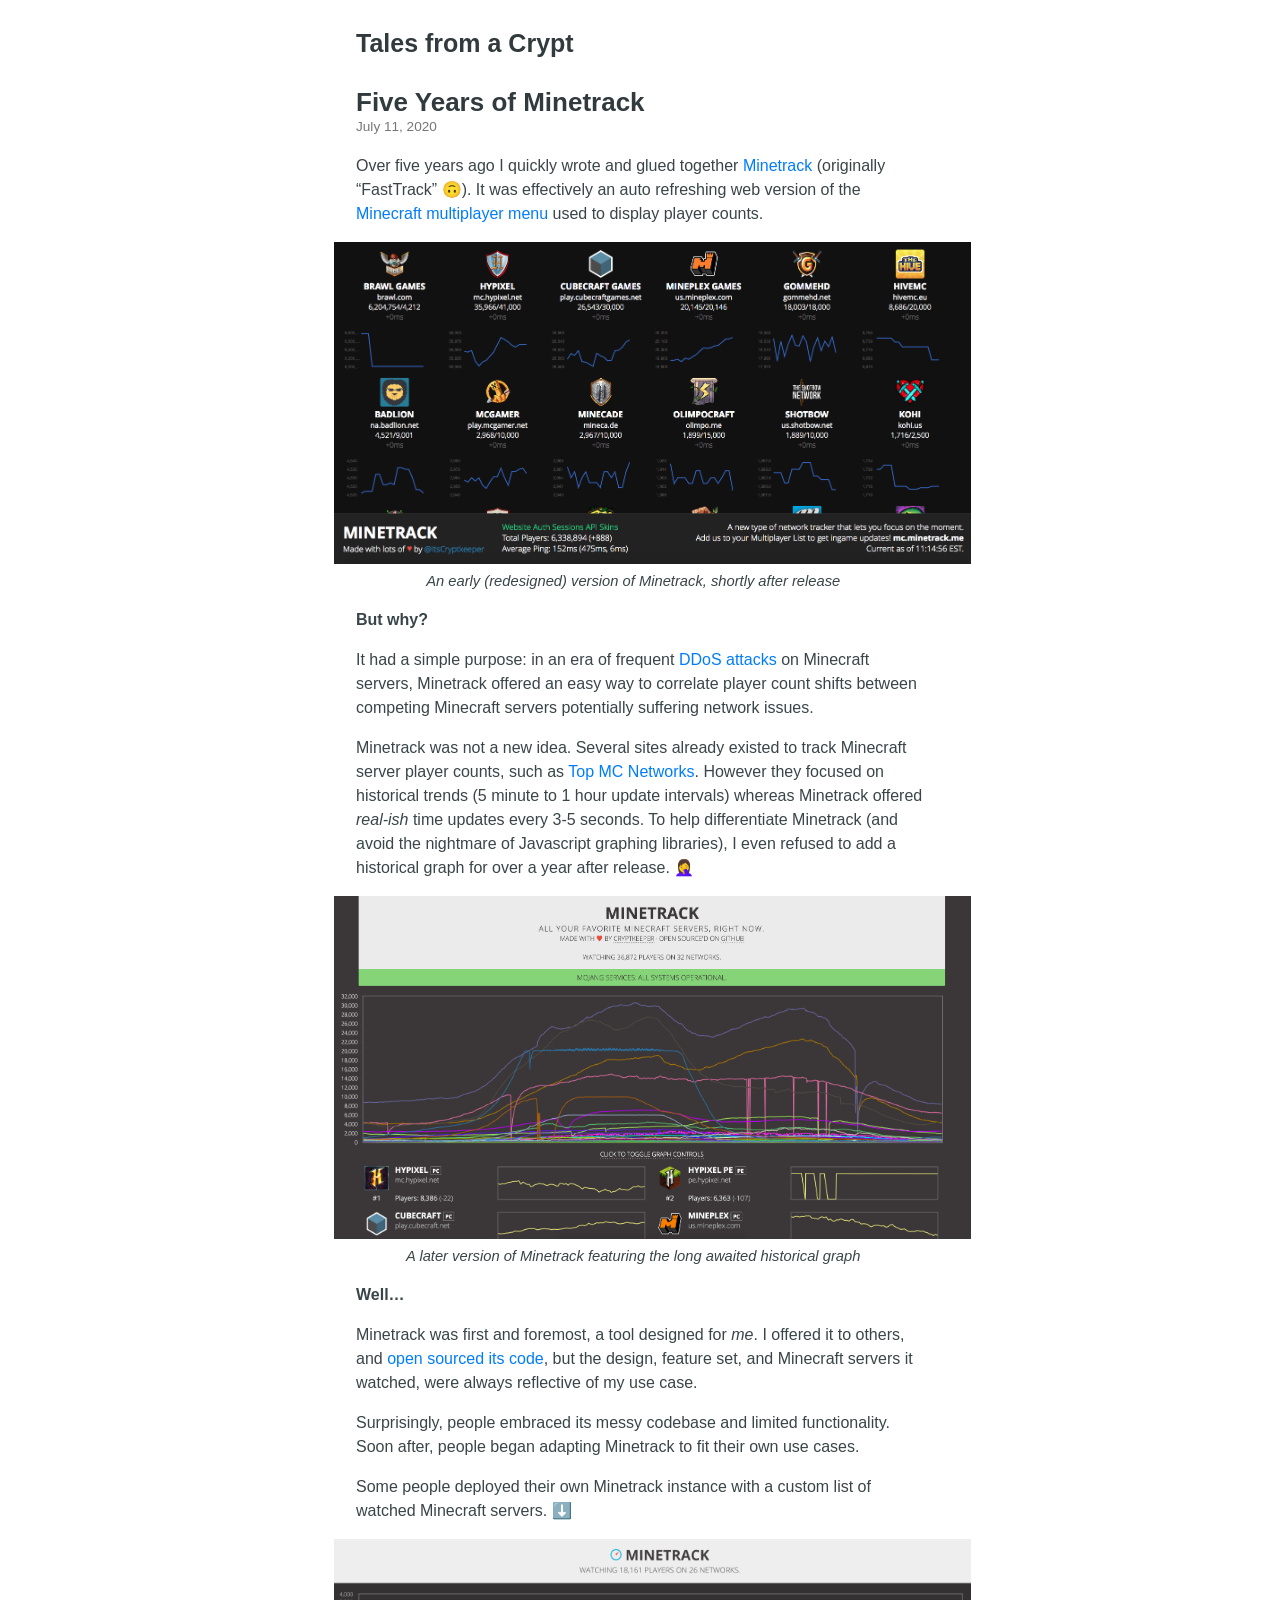
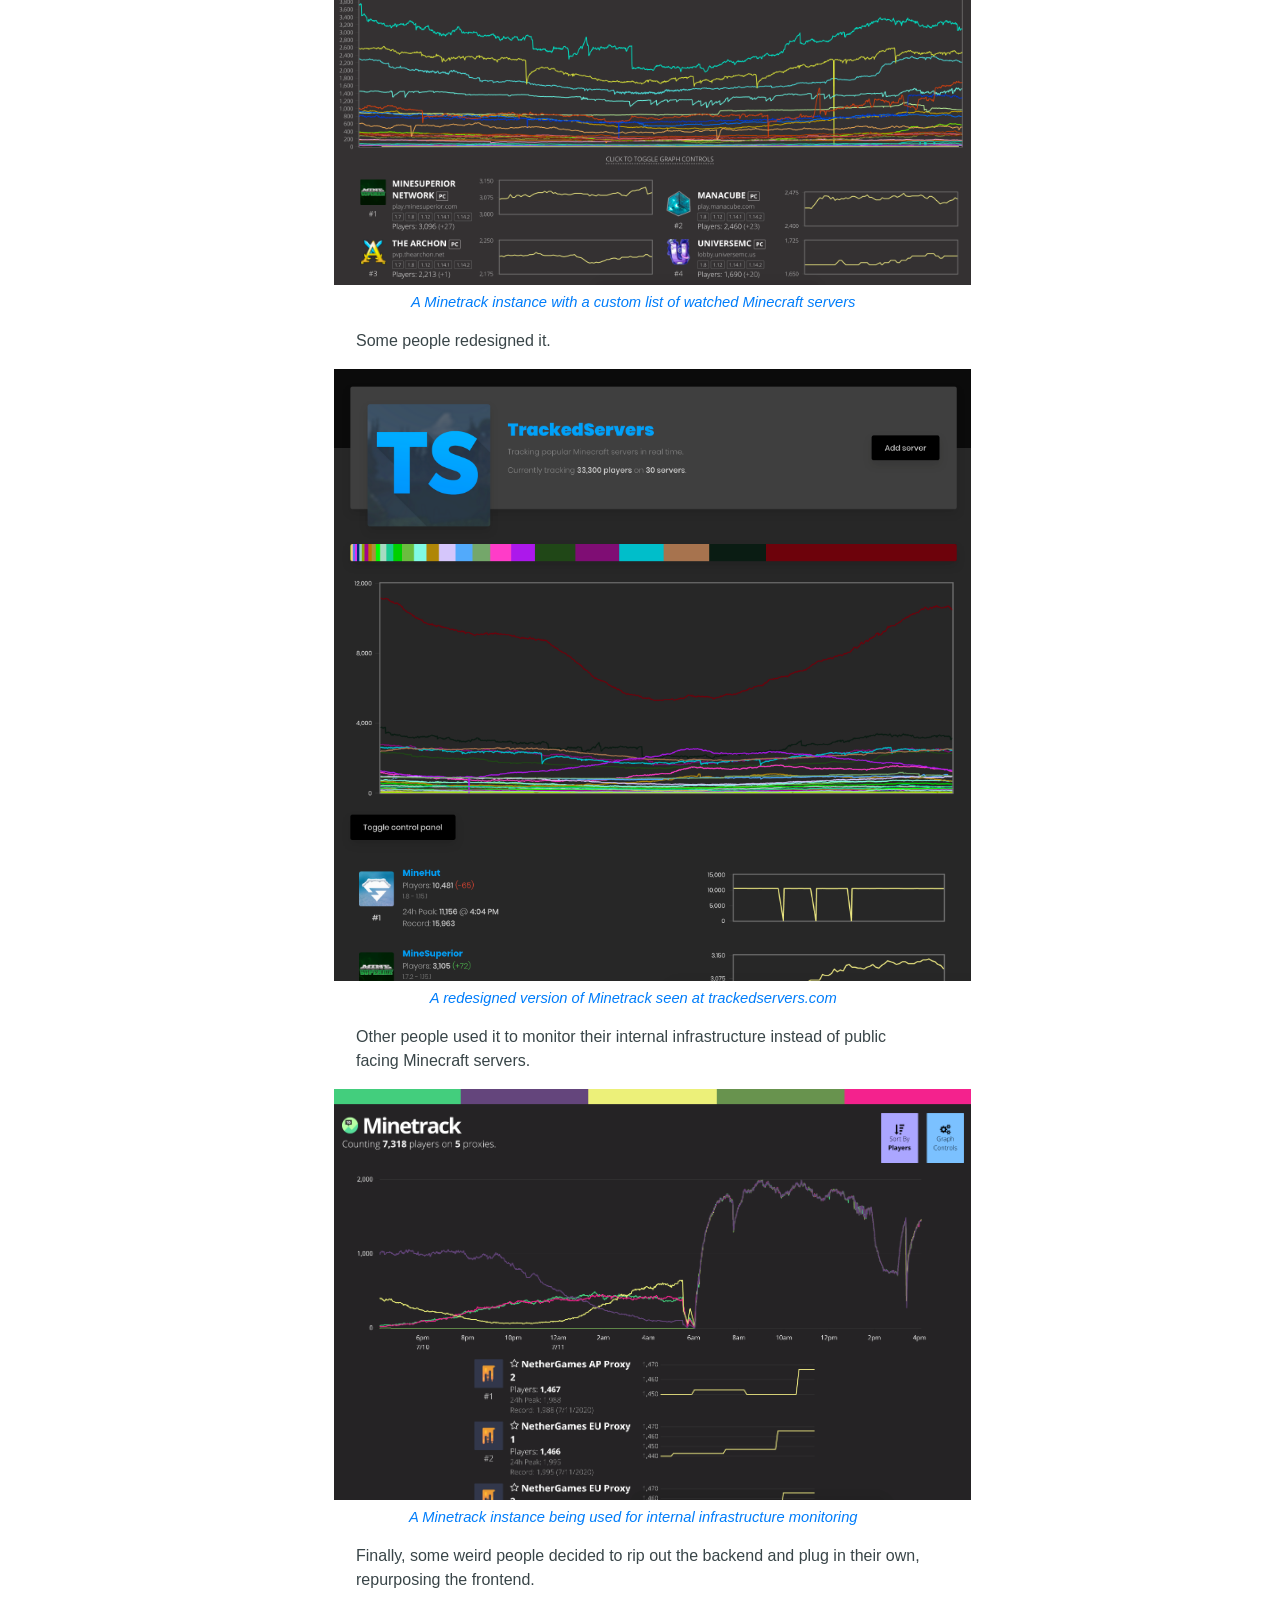
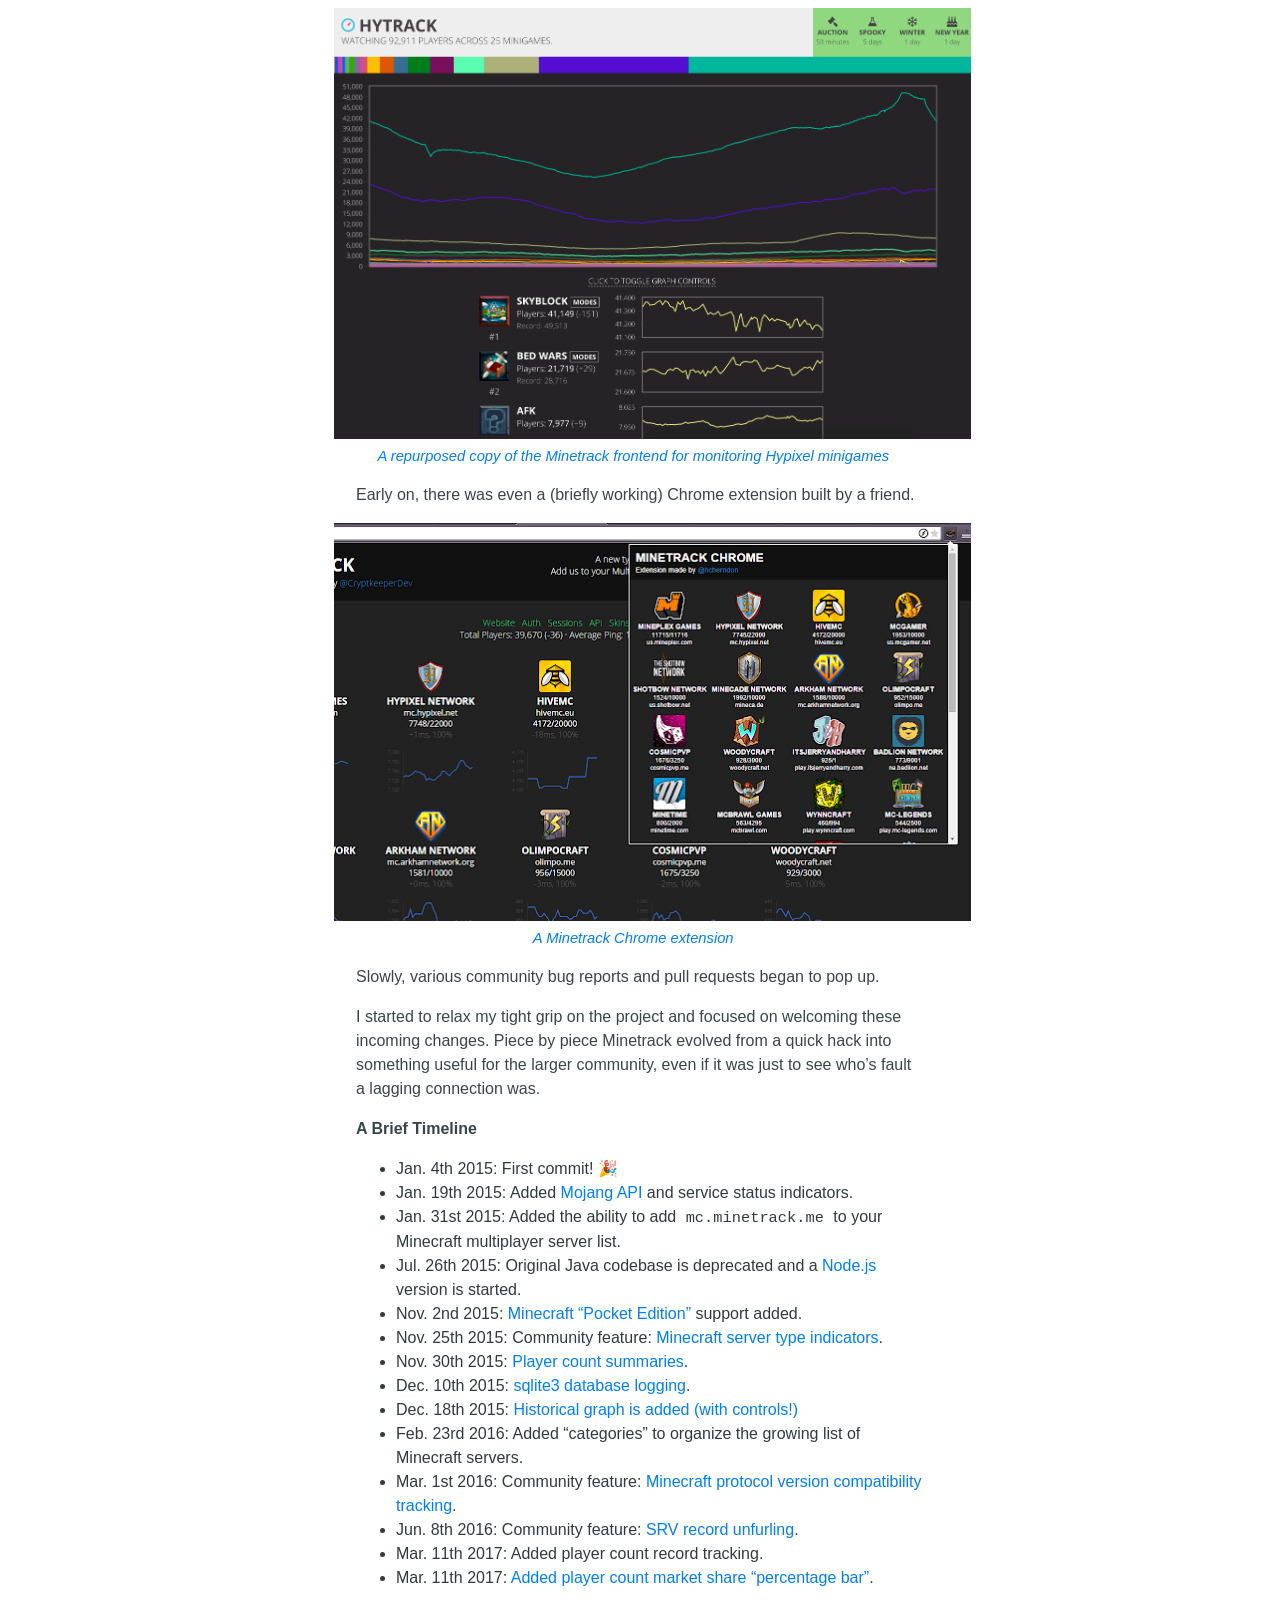
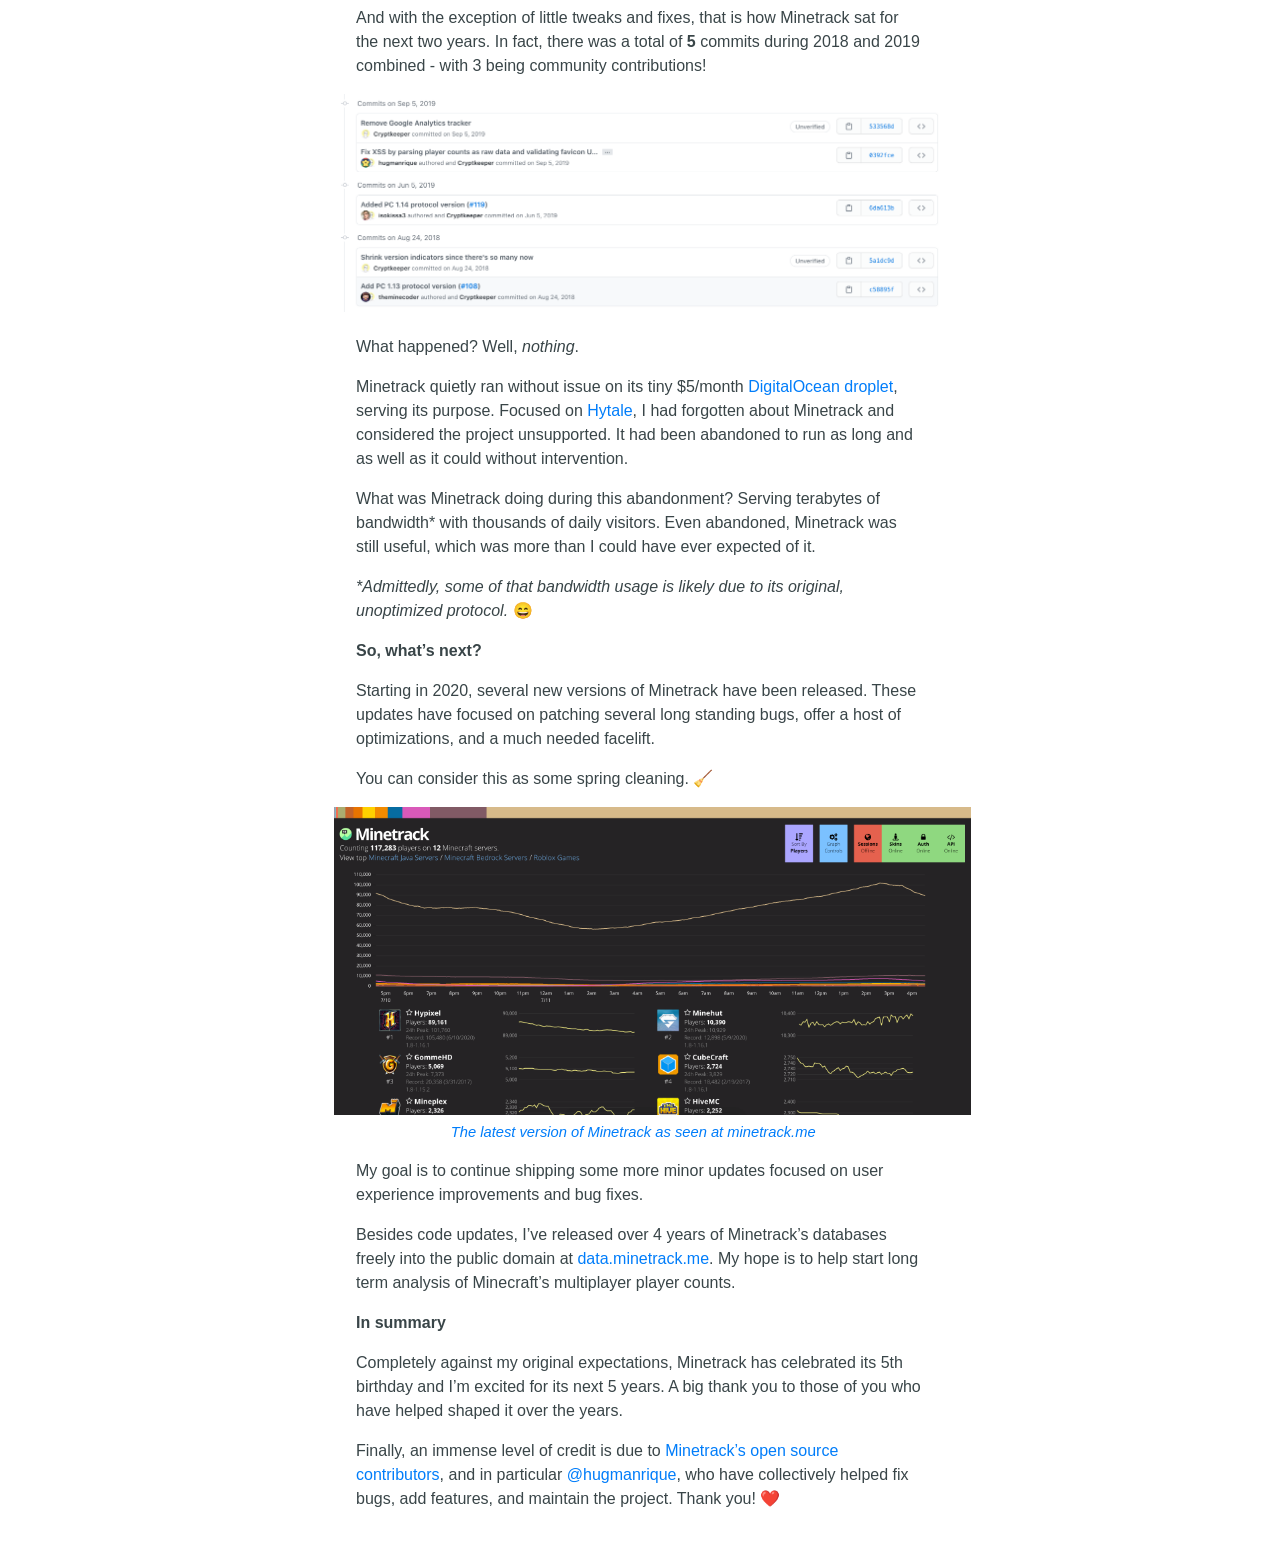
==== posts/five-years-of-minetrack/index.html @ 10f6840f "Five Years of Minetrack" ====
<!DOCTYPE html>
<html><head>
    <meta charset="utf-8">
    <meta name="viewport" content="width=device-width, initial-scale=1.0">
    
    <link rel="shortcut icon" href="https://blog.nklow.com/favicon.ico">
    
    <link rel="stylesheet" href="/css/style.min.css">

    <title>Five Years of Minetrack</title>
</head>
<body><header id="banner">
    <h2><a href="https://blog.nklow.com">Tales from a Crypt</a></h2>
    <nav>
        <ul>
            
        </ul>
    </nav>
</header>
<main id="content">
<article>
    <header id="post-header">
        <h1>Five Years of Minetrack</h1><time>July 11, 2020</time></header><p>Over five years ago I quickly wrote and glued together <a href="https://minetrack.me">Minetrack</a> (originally &ldquo;FastTrack&rdquo; 🙃). It was effectively an auto refreshing web version of the <a href="https://minecraft.gamepedia.com/Tutorials/Menu_screen#Multiplayer">Minecraft multiplayer menu</a> used to display player counts.</p>
<figure>
    <img src="/Minetrack_images/early_version.png"/> <figcaption>
            <p>An early (redesigned) version of Minetrack, shortly after release</p>
        </figcaption>
</figure>

<p><strong>But why?</strong></p>
<p>It had a simple purpose: in an era of frequent <a href="https://www.cloudflare.com/learning/ddos/what-is-a-ddos-attack/">DDoS attacks</a> on Minecraft servers, Minetrack offered an easy way to correlate player count shifts between competing Minecraft servers potentially suffering network issues.</p>
<p>Minetrack was not a new idea. Several sites already existed to track Minecraft server player counts, such as <a href="https://web.archive.org/web/20130718164208/http://www.topmcnetworks.com/">Top MC Networks</a>. However they focused on historical trends (5 minute to 1 hour update intervals) whereas Minetrack offered <em>real-ish</em> time updates every 3-5 seconds. To help differentiate Minetrack (and avoid the nightmare of Javascript graphing libraries), I even refused to add a historical graph for over a year after release. 🤦‍♀️</p>
<figure>
    <img src="/Minetrack_images/later_version.png"/> <figcaption>
            <p>A later version of Minetrack featuring the long awaited historical graph</p>
        </figcaption>
</figure>

<p><strong>Well&hellip;</strong></p>
<p>Minetrack was first and foremost, a tool designed for <em>me</em>. I offered it to others, and <a href="https://github.com/Cryptkeeper/Minetrack">open sourced its code</a>, but the design, feature set, and Minecraft servers it watched, were always reflective of my use case.</p>
<p>Surprisingly, people embraced its messy codebase and limited functionality. Soon after, people began adapting Minetrack to fit their own use cases.</p>
<p>Some people deployed their own Minetrack instance with a custom list of watched Minecraft servers. ⬇️</p>
<figure>
    <img src="/Minetrack_images/minetrackdotbreakingmcdotnet.png"/> <figcaption>
            <p>
                    <a href="https://minetrack.breakingmc.net">A Minetrack instance with a custom list of watched Minecraft servers</a></p>
        </figcaption>
</figure>

<p>Some people redesigned it.</p>
<figure>
    <img src="/Minetrack_images/trackedserversdotcom.png"/> <figcaption>
            <p>
                    <a href="https://trackedservers.com">A redesigned version of Minetrack seen at trackedservers.com</a></p>
        </figcaption>
</figure>

<p>Other people used it to monitor their internal infrastructure instead of public facing Minecraft servers.</p>
<figure>
    <img src="/Minetrack_images/statsdotnethergamesdotorg.png"/> <figcaption>
            <p>
                    <a href="https://stats.nethergames.org">A Minetrack instance being used for internal infrastructure monitoring</a></p>
        </figcaption>
</figure>

<p>Finally, some weird people decided to rip out the backend and plug in their own, repurposing the frontend.</p>
<figure>
    <img src="/Minetrack_images/hytrackdotme.png"/> <figcaption>
            <p>
                    <a href="https://hytrack.me">A repurposed copy of the Minetrack frontend for monitoring Hypixel minigames</a></p>
        </figcaption>
</figure>

<p>Early on, there was even a (briefly working) Chrome extension built by a friend.</p>
<figure>
    <img src="/Minetrack_images/chrome_extension.png"/> <figcaption>
            <p>
                    <a href="https://chrome.google.com/webstore/detail/minetrack-chrome/jliecigdlnddhdjddngpeknemdlgdkli?hl=en-US">A Minetrack Chrome extension</a></p>
        </figcaption>
</figure>

<p>Slowly, various community bug reports and pull requests began to pop up.</p>
<p>I started to relax my tight grip on the project and focused on welcoming these incoming changes. Piece by piece Minetrack evolved from a quick hack into something useful for the larger community, even if it was just to see who&rsquo;s fault a lagging connection was.</p>
<p><strong>A Brief Timeline</strong></p>
<ul>
<li>Jan. 4th 2015: First commit! 🎉</li>
<li>Jan. 19th 2015: Added <a href="https://wiki.vg/Mojang_API">Mojang API</a> and service status indicators.</li>
<li>Jan. 31st 2015: Added the ability to add <code>mc.minetrack.me</code> to your Minecraft multiplayer server list.</li>
<li>Jul. 26th 2015: Original Java codebase is deprecated and a <a href="https://nodejs.org/en/">Node.js</a> version is started.</li>
<li>Nov. 2nd 2015: <a href="https://minecraft.gamepedia.com/Pocket_Edition">Minecraft &ldquo;Pocket Edition&rdquo;</a> support added.</li>
<li>Nov. 25th 2015: Community feature: <a href="https://github.com/Cryptkeeper/Minetrack/commit/671c410a682b574db6f82d9f33b37d3fd5665a87">Minecraft server type indicators</a>.</li>
<li>Nov. 30th 2015: <a href="https://github.com/Cryptkeeper/Minetrack/commit/dd8f5ec10d332aeecda5a614c0f281231a920fd4">Player count summaries</a>.</li>
<li>Dec. 10th 2015: <a href="https://github.com/Cryptkeeper/Minetrack/commit/01f977b16e8892021e6d8cb34f75264bd6827a39">sqlite3 database logging</a>.</li>
<li>Dec. 18th 2015: <a href="https://github.com/Cryptkeeper/Minetrack/commit/8f66475a28ee9ce32844d5621f90353bc18baa61">Historical graph is added (with controls!)</a></li>
<li>Feb. 23rd 2016: Added &ldquo;categories&rdquo; to organize the growing list of Minecraft servers.</li>
<li>Mar. 1st 2016: Community feature: <a href="https://github.com/Cryptkeeper/Minetrack/commit/43c284aa8a36566a43699b73ab3b836b76ffc1fd">Minecraft protocol version compatibility tracking</a>.</li>
<li>Jun. 8th 2016: Community feature: <a href="https://github.com/Cryptkeeper/Minetrack/commit/0034d7fc036867474cf587ec251dbe3327bbe37b">SRV record unfurling</a>.</li>
<li>Mar. 11th 2017: Added player count record tracking.</li>
<li>Mar. 11th 2017: <a href="https://github.com/Cryptkeeper/Minetrack/commit/f722f5295a9264bd64217ee3141f7a5692d1e554">Added player count market share &ldquo;percentage bar&rdquo;</a>.</li>
</ul>
<p>And with the exception of little tweaks and fixes, that is how Minetrack sat for the next two years. In fact, there was a total of <strong>5</strong> commits during 2018 and 2019 combined - with 3 being community contributions!</p>
<p><img src="/Minetrack_images/2018_2019_commits.png" alt="img"></p>
<p>What happened? Well, <em>nothing</em>.</p>
<p>Minetrack quietly ran without issue on its tiny $5/month <a href="https://www.digitalocean.com/products/droplets/">DigitalOcean droplet</a>, serving its purpose. Focused on <a href="https://hytale.com">Hytale</a>, I had forgotten about Minetrack and considered the project unsupported. It had been abandoned to run as long and as well as it could without intervention.</p>
<p>What was Minetrack doing during this abandonment? Serving terabytes of bandwidth* with thousands of daily visitors. Even abandoned, Minetrack was still useful, which was more than I could have ever expected of it.</p>
<p><em>*Admittedly, some of that bandwidth usage is likely due to its original, unoptimized protocol.</em> 😄</p>
<p><strong>So, what&rsquo;s next?</strong></p>
<p>Starting in 2020, several new versions of Minetrack have been released. These updates have focused on patching several long standing bugs, offer a host of optimizations, and a much needed facelift.</p>
<p>You can consider this as some spring cleaning. 🧹</p>
<figure>
    <img src="/Minetrack_images/minetrackdotme.png"/> <figcaption>
            <p>
                    <a href="https://minetrack.me">The latest version of Minetrack as seen at minetrack.me</a></p>
        </figcaption>
</figure>

<p>My goal is to continue shipping some more minor updates focused on user experience improvements and bug fixes.</p>
<p>Besides code updates, I&rsquo;ve released over 4 years of Minetrack&rsquo;s databases freely into the public domain at <a href="https://data.minetrack.me/">data.minetrack.me</a>. My hope is to help start long term analysis of Minecraft&rsquo;s multiplayer player counts.</p>
<p><strong>In summary</strong></p>
<p>Completely against my original expectations, Minetrack has celebrated its 5th birthday and I&rsquo;m excited for its next 5 years. A big thank you to those of you who have helped shaped it over the years.</p>
<p>Finally, an immense level of credit is due to <a href="https://github.com/Cryptkeeper/Minetrack/graphs/contributors">Minetrack&rsquo;s open source contributors</a>, and in particular <a href="https://github.com/hugmanrique">@hugmanrique</a>, who have collectively helped fix bugs, add features, and maintain the project. Thank you! ❤️</p>
</article>

        </main><footer id="footer">
    
</footer>
</body>
</html>
---- css/style.min.css ----
*,*:before,*:after{box-sizing:border-box}html{font-size:62.5%}body{font-size:16px;font-size:1.6rem;font-family:helvetica neue,arial,sans-serif;color:#313a3d;width:100%;margin:0 auto;padding:0 16px;line-height:1.6}header#banner{margin:25px 0}header#banner a{color:#313a3d;text-decoration:none}header#banner a:hover{text-decoration:underline}header#banner h2{display:inline;font-size:21px;font-size:2.1rem;margin:0 8px 0 0}header#banner nav{display:inline-block}header#banner nav ul{list-style-type:none;font-size:1.05em;text-transform:lowercase;margin:0;padding:0}header#banner nav ul li{display:inline;margin:0 3px}header#banner nav ul li a{color:#454545}main#content a{color:#007dfa;text-decoration:none}main#content a:hover{text-decoration:underline}main#content h1,main#content h2,main#content h3,main#content h4,main#content h5,main#content h6{margin-bottom:0;line-height:1.15}main#content h3{font-size:19px;font-size:1.9rem}main#content h1+p,main#content h2+p,main#content h3+p,main#content h4+p,main#content h5+p,main#content h6+p{margin-top:5px}main#content p{color:#394548;margin:16px 0}main#content hr{height:1px;border:0;background:#d8d8d8}main#content ul#posts{list-style-type:none;font-size:16px;font-size:1.6rem;margin-top:0;padding:0}main#content ul#posts li{margin:5px 0;padding:0}main#content ul#posts small{font-size:.8em;color:#767676;margin-left:10px}main#content ul#posts li a{text-decoration:none}main#content ul#posts li a:hover{color:#369aff}main#content ul#posts li a:hover small{color:inherit}main#content header#post-header h1{display:block;font-size:23px;font-size:2.3rem;line-height:1.15}main#content header#post-header time{display:block;font-size:.85em;color:#767676}main#content #toc{border:1px solid #b1b1b1;border-radius:1px;line-height:26px;margin:16px 0;padding:9px 14px}main#content #toc h4{font-size:1.06em;color:#3d3d3d;margin:0}main#content #toc nav#TableOfContents{margin-top:4px}main#content #toc nav#TableOfContents>ul,main#content #toc nav#TableOfContents>ol{margin-left:-40px}main#content #toc ul,main#content #toc ol{font-size:.98em;margin:0;padding:0 0 0 40px}main#content #toc ul{list-style-type:none}main#content #toc ol{counter-reset:item}main#content #toc ol li{display:block}main#content #toc ol li:before{content:counters(item,".")". ";counter-increment:item}main#content img{max-width:100%;margin:0 auto}main#content figure{margin:16px 0}main#content figure img{display:block;max-width:100%;margin:0 auto}main#content figure figcaption{font-size:.92em;font-style:italic;line-height:22px;text-align:center;margin-top:6px;padding:0 10px}main#content figure figcaption h4{font-style:normal;display:inline;margin:0}main#content figure figcaption p{display:inline;margin:0;padding-left:8px}main#content code,main#content pre{font-family:menlo,monospace}main#content code{font-size:.96em;padding:0 5px}main#content pre{display:block;overflow-x:auto;font-size:14px;font-size:1.4rem;white-space:pre;margin:20px 0;padding:1.5rem;line-height:1.4}main#content pre code{padding:0}main#content section.footnotes{font-size:.9em}footer#footer{font-size:14px;font-size:1.4rem;font-weight:300;color:#949494;margin:40px 0}@media(min-width:770px){body{width:600px;line-height:1.5}main#content hr{width:108%;margin-left:-3.8%}header#banner h2{font-size:25px;font-size:2.5rem}main#content h3{font-size:20px;font-size:2rem}main#content ul#posts{font-size:18px;font-size:1.8rem}main#content header#post-header h1{font-size:26px;font-size:2.6rem}main#content img{max-width:108%;margin-left:-3.8%}main#content figure{margin-left:-3.8%}main#content figure img{max-width:108%}main#content pre{width:108%;margin-left:-3.8%;padding:1.5rem 2.2rem}}@media(prefers-color-scheme:dark){body{color:#ebebeb;background:#121212}header#banner a{color:#e0e0e0;text-decoration:none}header#banner nav ul li a{color:#ccc}main#content a{color:#00b1ed}main#content p{color:#f5f5f5}main#content hr{background:#5c5c5c}main#content #toc h4{color:#d4d4d4}main#content ul#posts small{color:#a7a7a7}main#content ul#posts li a:hover{color:#21c7ff}main#content header#post-header time{color:#a7a7a7}}
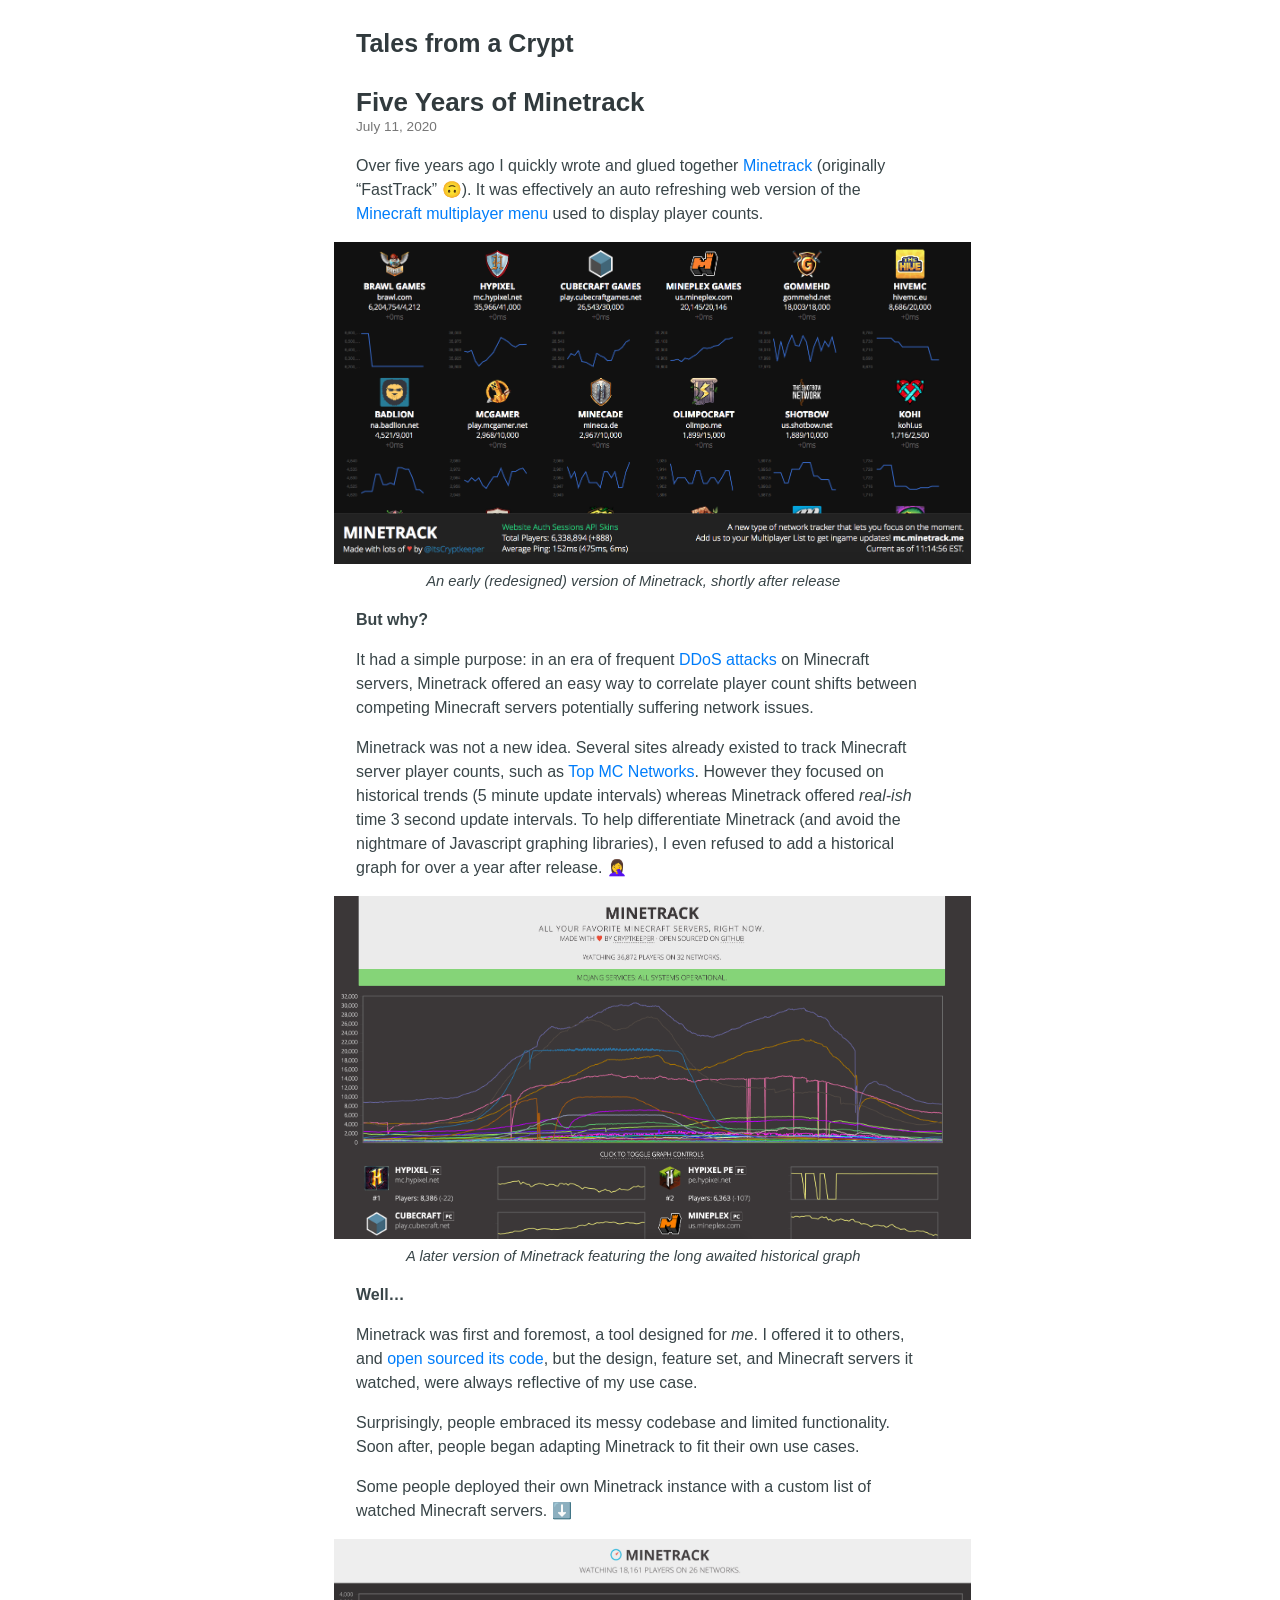
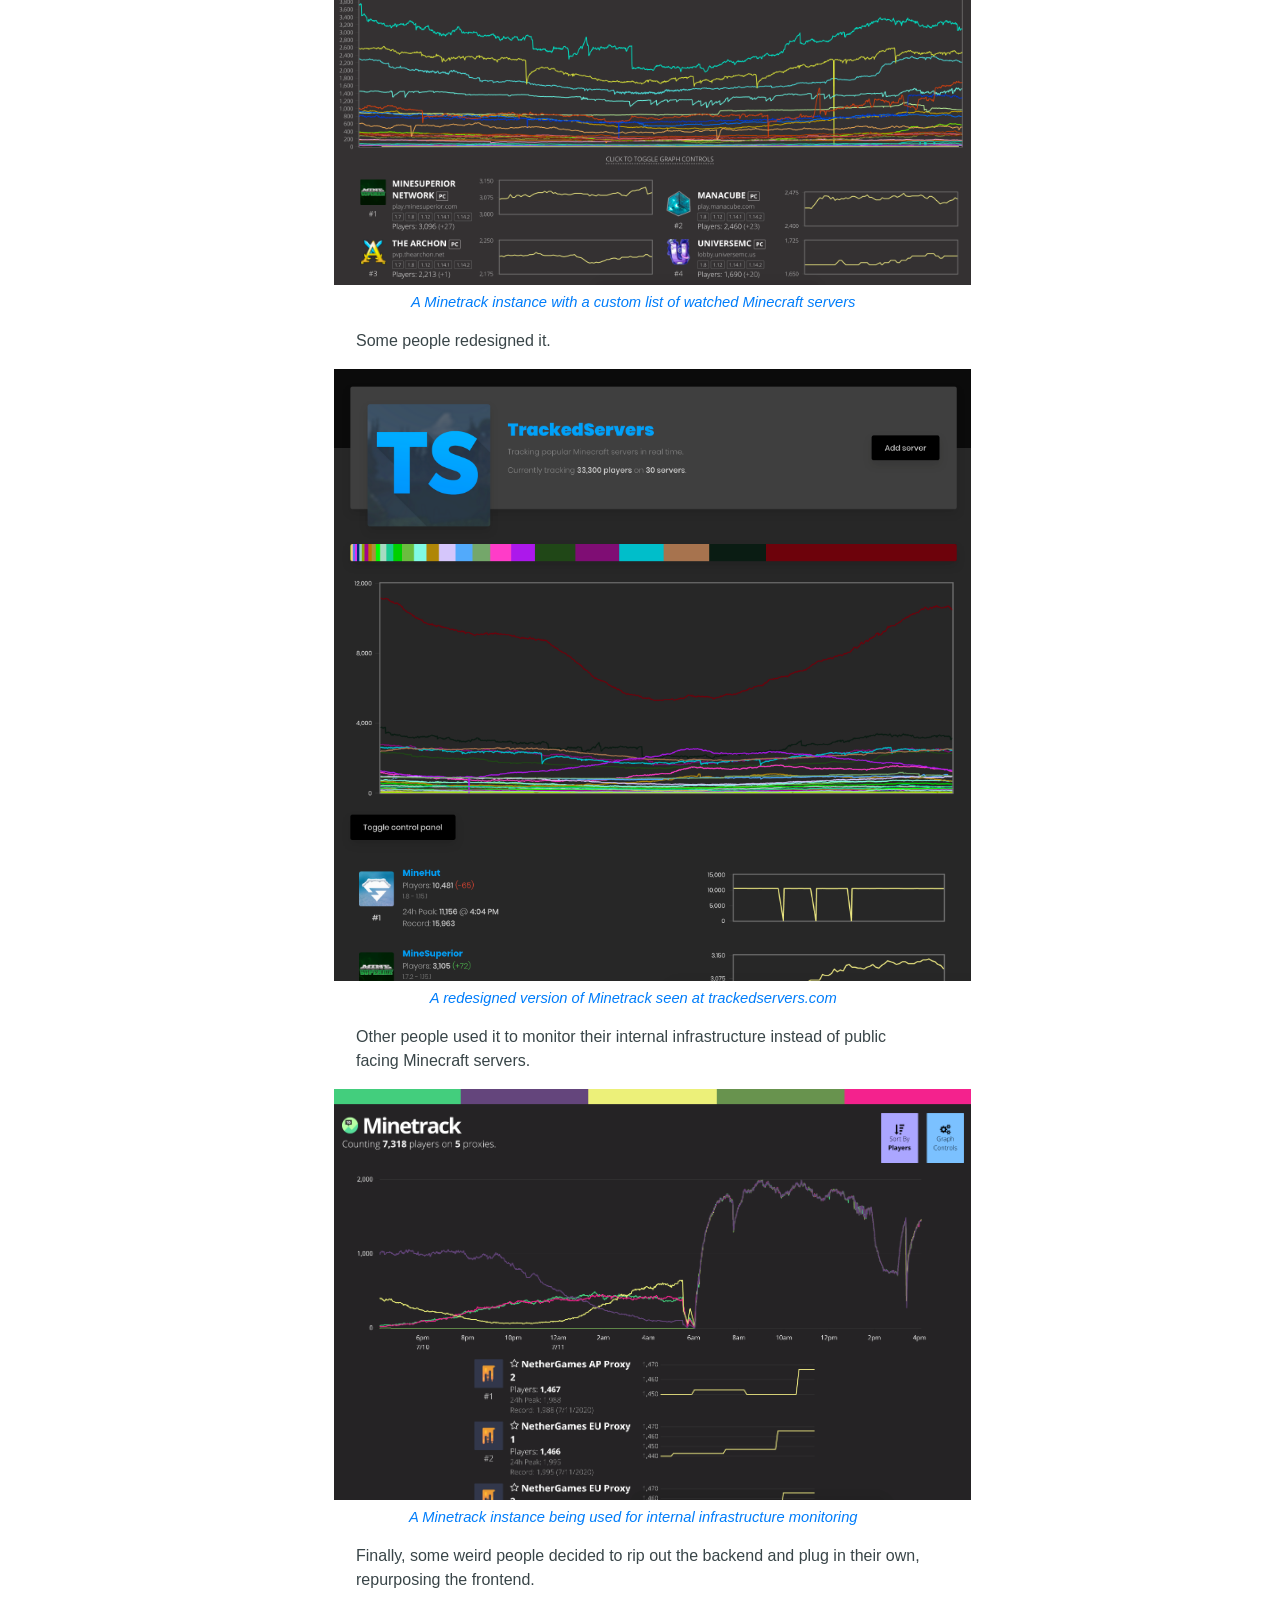
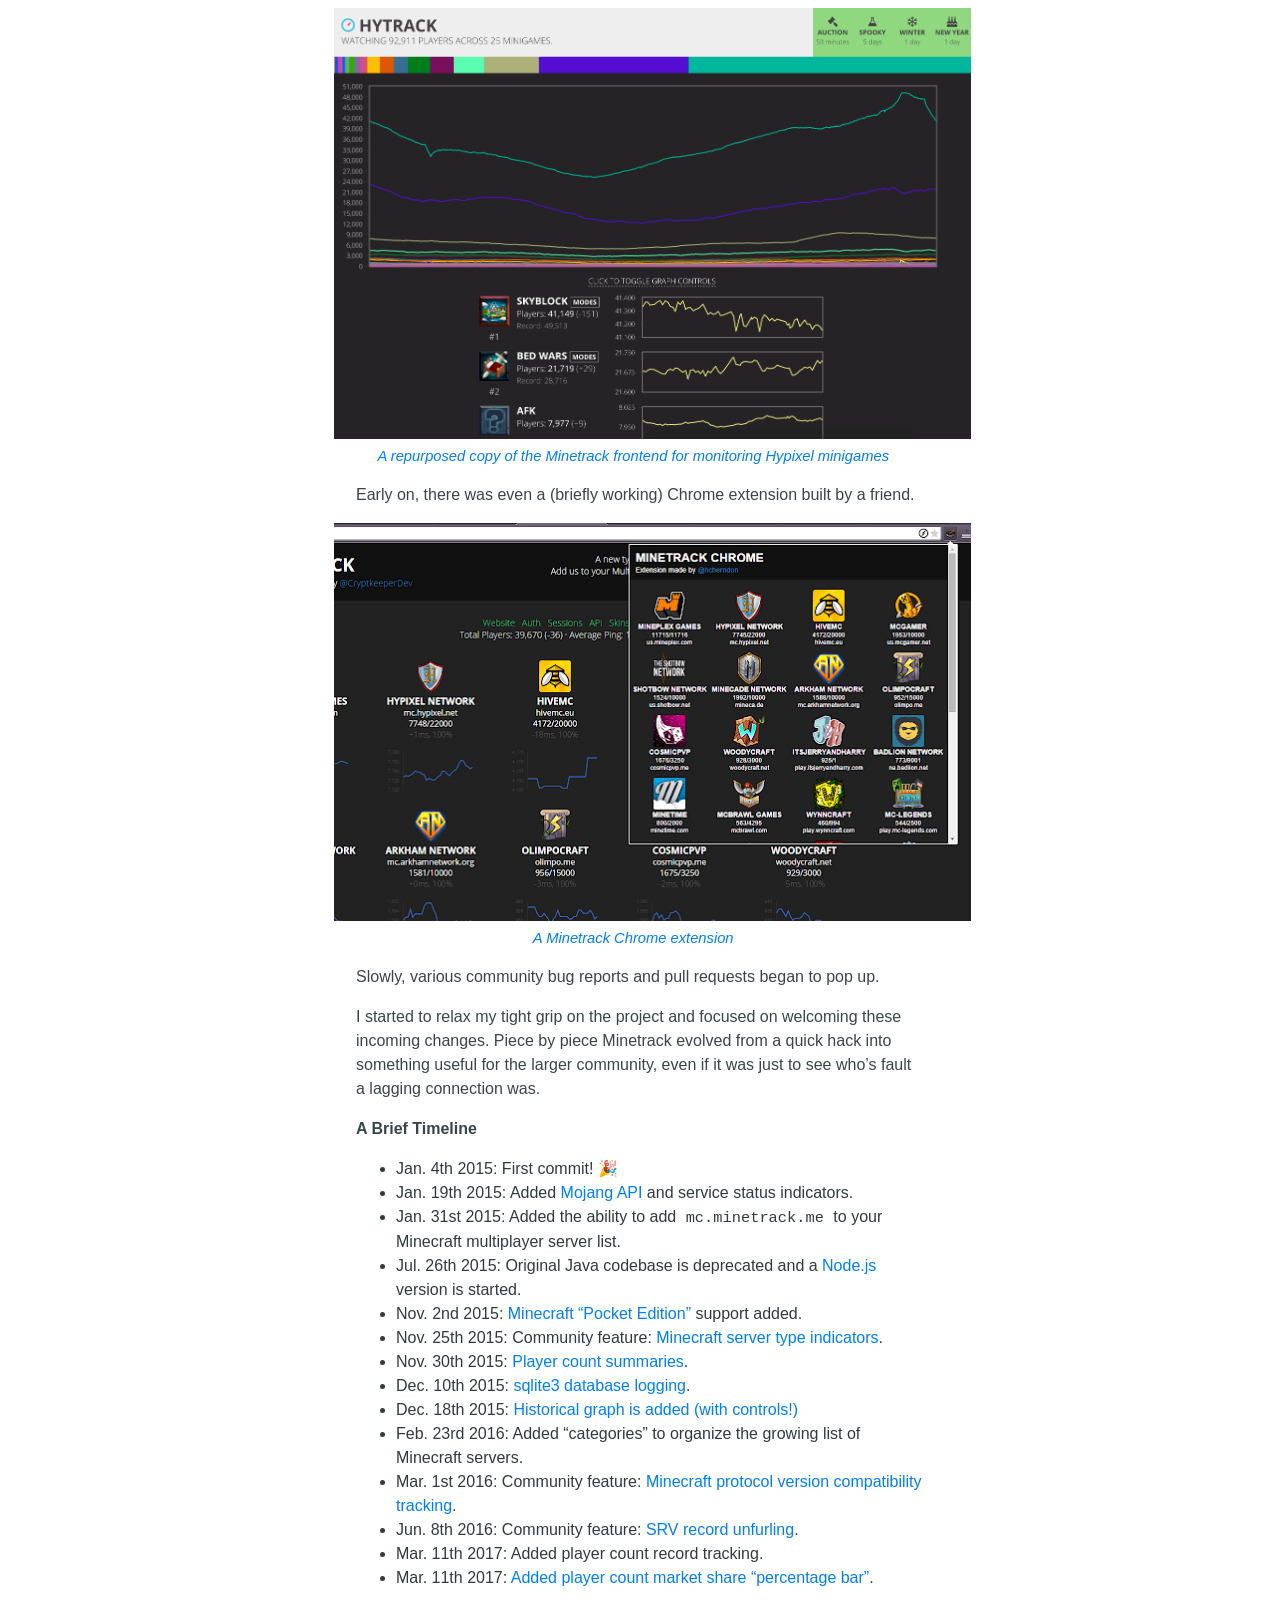
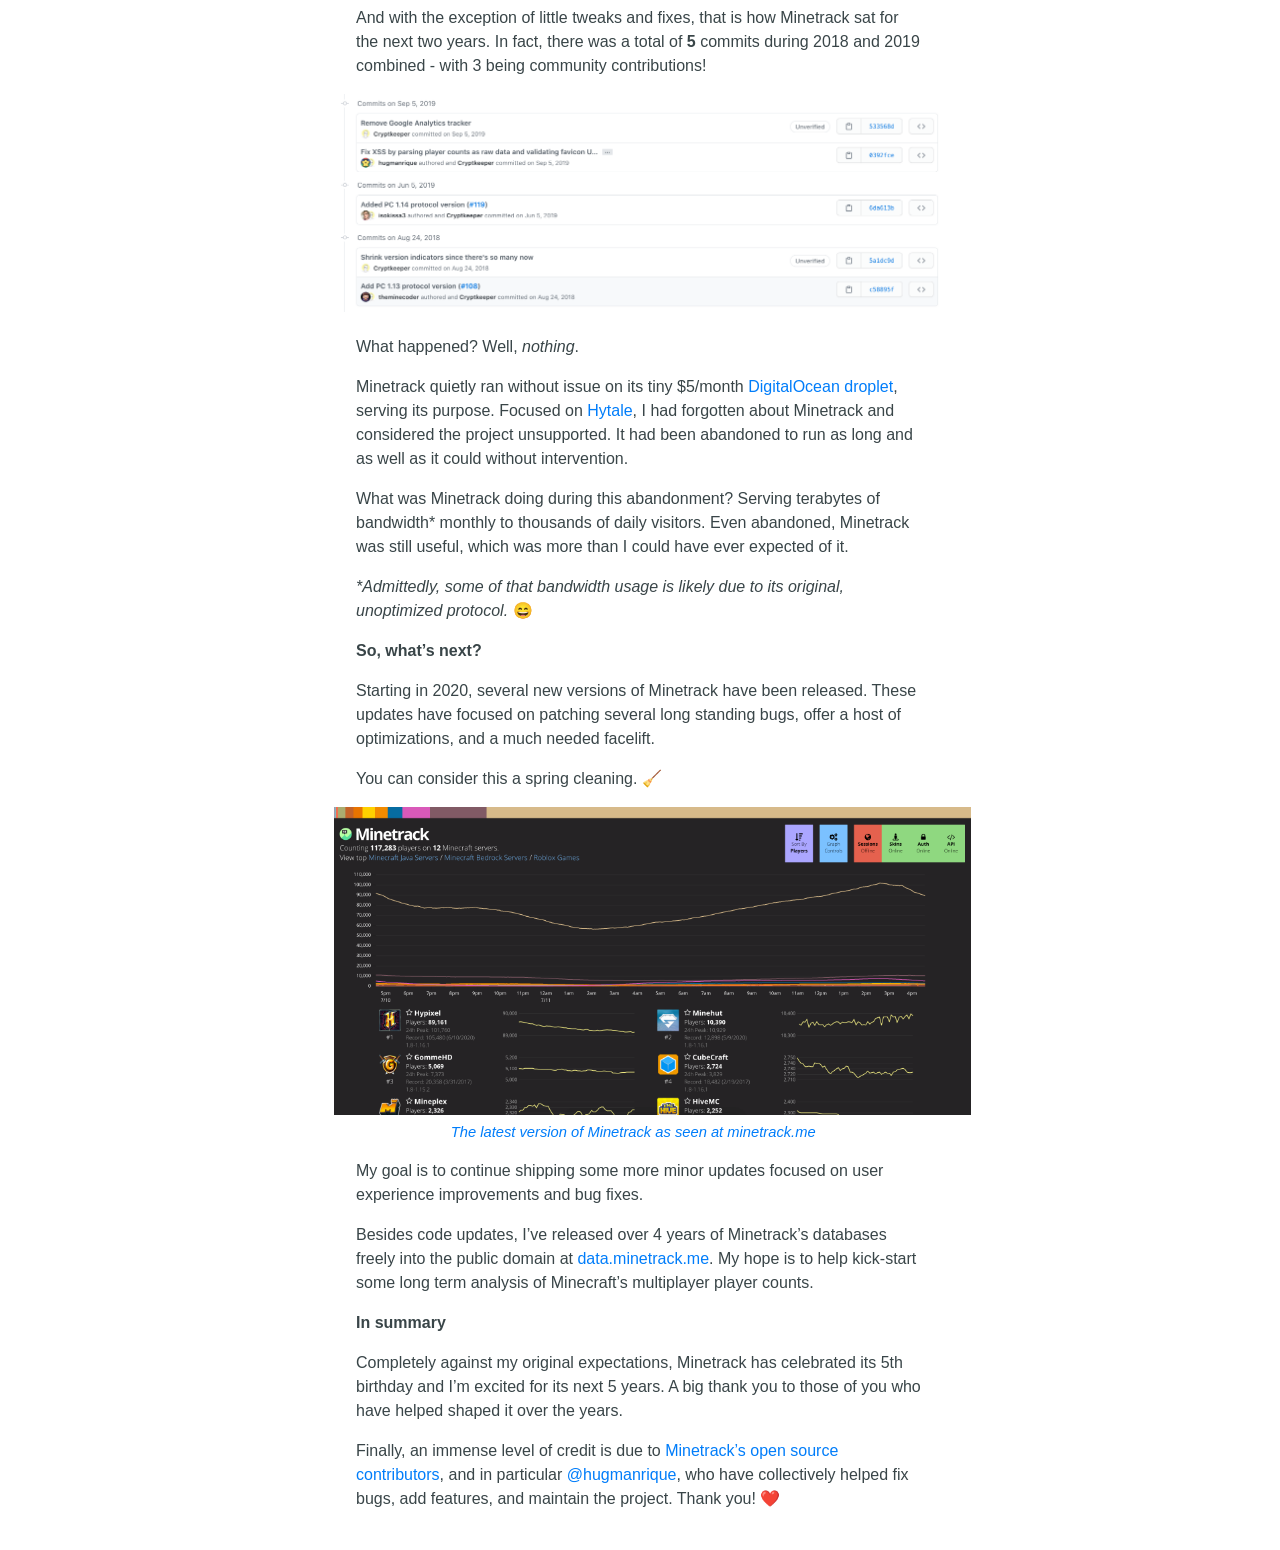
==== commit db25feac: "typo corrections" ====
--- a/posts/five-years-of-minetrack/index.html
+++ b/posts/five-years-of-minetrack/index.html
@@ -29,7 +29,7 @@
 
 <p><strong>But why?</strong></p>
 <p>It had a simple purpose: in an era of frequent <a href="https://www.cloudflare.com/learning/ddos/what-is-a-ddos-attack/">DDoS attacks</a> on Minecraft servers, Minetrack offered an easy way to correlate player count shifts between competing Minecraft servers potentially suffering network issues.</p>
-<p>Minetrack was not a new idea. Several sites already existed to track Minecraft server player counts, such as <a href="https://web.archive.org/web/20130718164208/http://www.topmcnetworks.com/">Top MC Networks</a>. However they focused on historical trends (5 minute to 1 hour update intervals) whereas Minetrack offered <em>real-ish</em> time updates every 3-5 seconds. To help differentiate Minetrack (and avoid the nightmare of Javascript graphing libraries), I even refused to add a historical graph for over a year after release. 🤦‍♀️</p>
+<p>Minetrack was not a new idea. Several sites already existed to track Minecraft server player counts, such as <a href="https://web.archive.org/web/20130718164208/http://www.topmcnetworks.com/">Top MC Networks</a>. However they focused on historical trends (5 minute update intervals) whereas Minetrack offered <em>real-ish</em> time 3 second update intervals. To help differentiate Minetrack (and avoid the nightmare of Javascript graphing libraries), I even refused to add a historical graph for over a year after release. 🤦‍♀️</p>
 <figure>
     <img src="/Minetrack_images/later_version.png"/> <figcaption>
             <p>A later version of Minetrack featuring the long awaited historical graph</p>
@@ -102,11 +102,11 @@
 <p><img src="/Minetrack_images/2018_2019_commits.png" alt="img"></p>
 <p>What happened? Well, <em>nothing</em>.</p>
 <p>Minetrack quietly ran without issue on its tiny $5/month <a href="https://www.digitalocean.com/products/droplets/">DigitalOcean droplet</a>, serving its purpose. Focused on <a href="https://hytale.com">Hytale</a>, I had forgotten about Minetrack and considered the project unsupported. It had been abandoned to run as long and as well as it could without intervention.</p>
-<p>What was Minetrack doing during this abandonment? Serving terabytes of bandwidth* with thousands of daily visitors. Even abandoned, Minetrack was still useful, which was more than I could have ever expected of it.</p>
+<p>What was Minetrack doing during this abandonment? Serving terabytes of bandwidth* monthly to thousands of daily visitors. Even abandoned, Minetrack was still useful, which was more than I could have ever expected of it.</p>
 <p><em>*Admittedly, some of that bandwidth usage is likely due to its original, unoptimized protocol.</em> 😄</p>
 <p><strong>So, what&rsquo;s next?</strong></p>
 <p>Starting in 2020, several new versions of Minetrack have been released. These updates have focused on patching several long standing bugs, offer a host of optimizations, and a much needed facelift.</p>
-<p>You can consider this as some spring cleaning. 🧹</p>
+<p>You can consider this a spring cleaning. 🧹</p>
 <figure>
     <img src="/Minetrack_images/minetrackdotme.png"/> <figcaption>
             <p>
@@ -115,7 +115,7 @@
 </figure>
 
 <p>My goal is to continue shipping some more minor updates focused on user experience improvements and bug fixes.</p>
-<p>Besides code updates, I&rsquo;ve released over 4 years of Minetrack&rsquo;s databases freely into the public domain at <a href="https://data.minetrack.me/">data.minetrack.me</a>. My hope is to help start long term analysis of Minecraft&rsquo;s multiplayer player counts.</p>
+<p>Besides code updates, I&rsquo;ve released over 4 years of Minetrack&rsquo;s databases freely into the public domain at <a href="https://data.minetrack.me/">data.minetrack.me</a>. My hope is to help kick-start some long term analysis of Minecraft&rsquo;s multiplayer player counts.</p>
 <p><strong>In summary</strong></p>
 <p>Completely against my original expectations, Minetrack has celebrated its 5th birthday and I&rsquo;m excited for its next 5 years. A big thank you to those of you who have helped shaped it over the years.</p>
 <p>Finally, an immense level of credit is due to <a href="https://github.com/Cryptkeeper/Minetrack/graphs/contributors">Minetrack&rsquo;s open source contributors</a>, and in particular <a href="https://github.com/hugmanrique">@hugmanrique</a>, who have collectively helped fix bugs, add features, and maintain the project. Thank you! ❤️</p>
